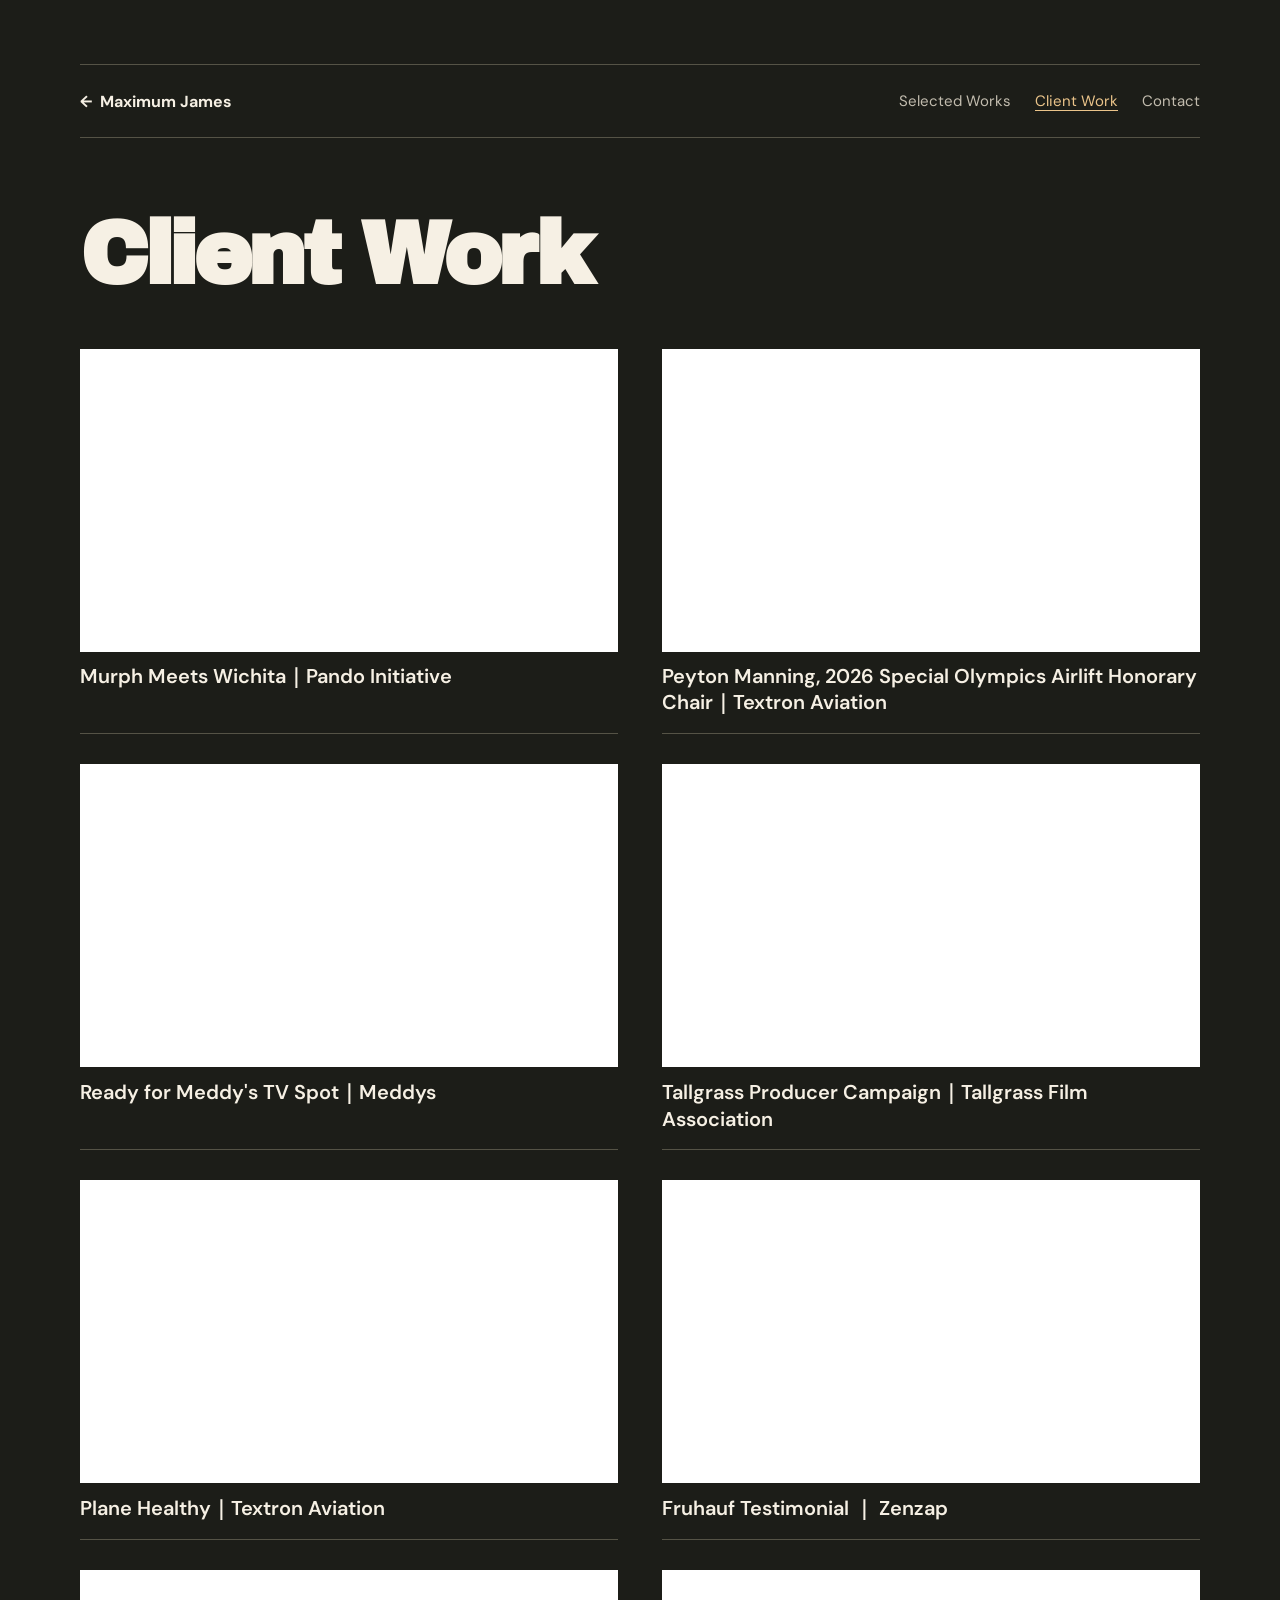
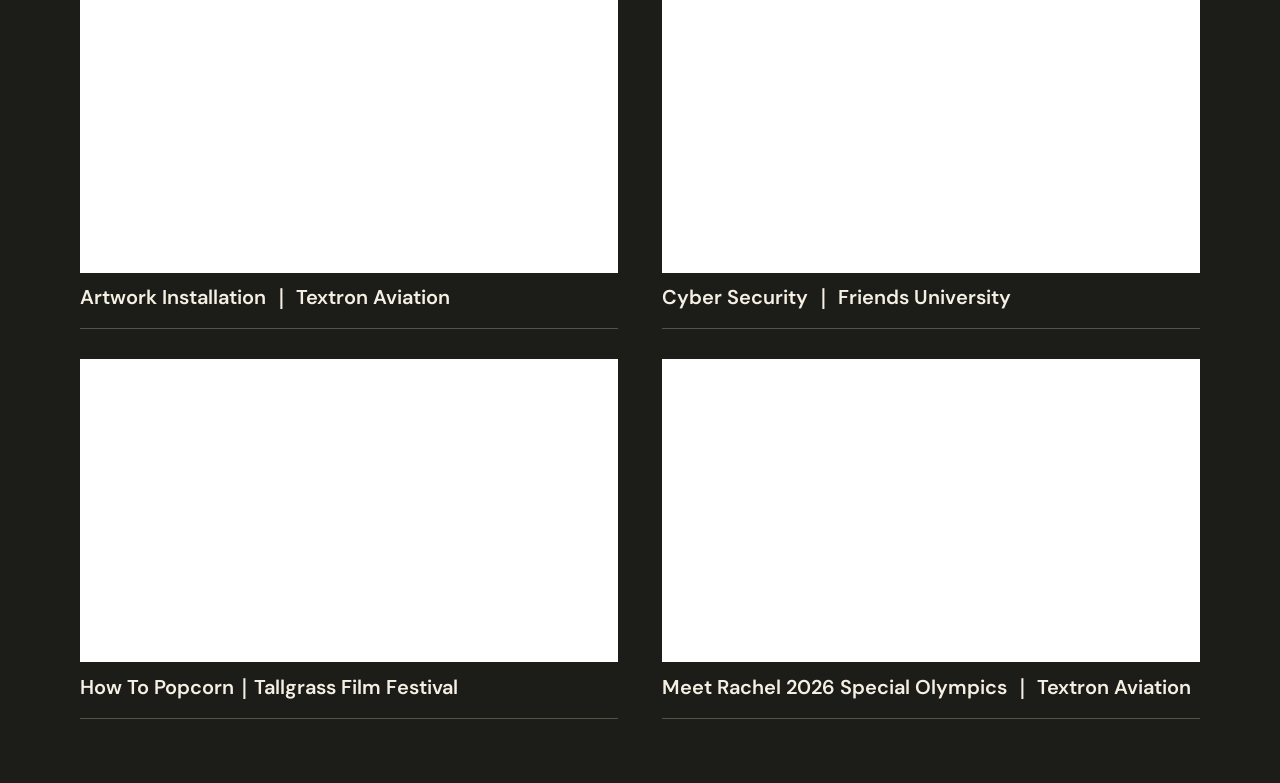
==== client-work/index.html @ 44685f7e "Add the clean Client Work page" ====
<!doctype html>
<html lang="en">
<head>
  <meta charset="utf-8">
  <meta name="viewport" content="width=device-width, initial-scale=1">
  <meta name="description" content="Watch client work by Maximum James.">
  <meta name="theme-color" content="#1c1d18">
  <title>Client Work | Maximum James</title>
  <base href="../">
  <link rel="canonical" href="https://maximumjames.net/client-work/">
  <link rel="preconnect" href="https://fonts.googleapis.com">
  <link rel="preconnect" href="https://fonts.gstatic.com" crossorigin>
  <link rel="stylesheet" href="https://fonts.googleapis.com/css2?family=Archivo+Black&family=DM+Sans:wght@400;500;600;700&display=swap">
  <link rel="stylesheet" href="styles.css">
  <script src="videos.js" defer></script>
  <script src="players.js" defer></script>
</head>
<body>
  <main class="gallery">
    <nav class="gallery-nav" aria-label="Portfolio pages">
      <a class="home-link" href="./"><span aria-hidden="true">←</span> Maximum James</a>
      <div class="gallery-sections">
        <a href="selected-works/">Selected Works</a>
        <a href="client-work/" aria-current="page">Client Work</a>
        <a href="contact/">Contact</a>
      </div>
    </nav>

    <h1>Client Work</h1>
    <p class="video-empty">Videos coming soon.</p>
    <ul class="video-grid" data-video-grid="clientWork" role="list" hidden></ul>
  </main>
</body>
</html>
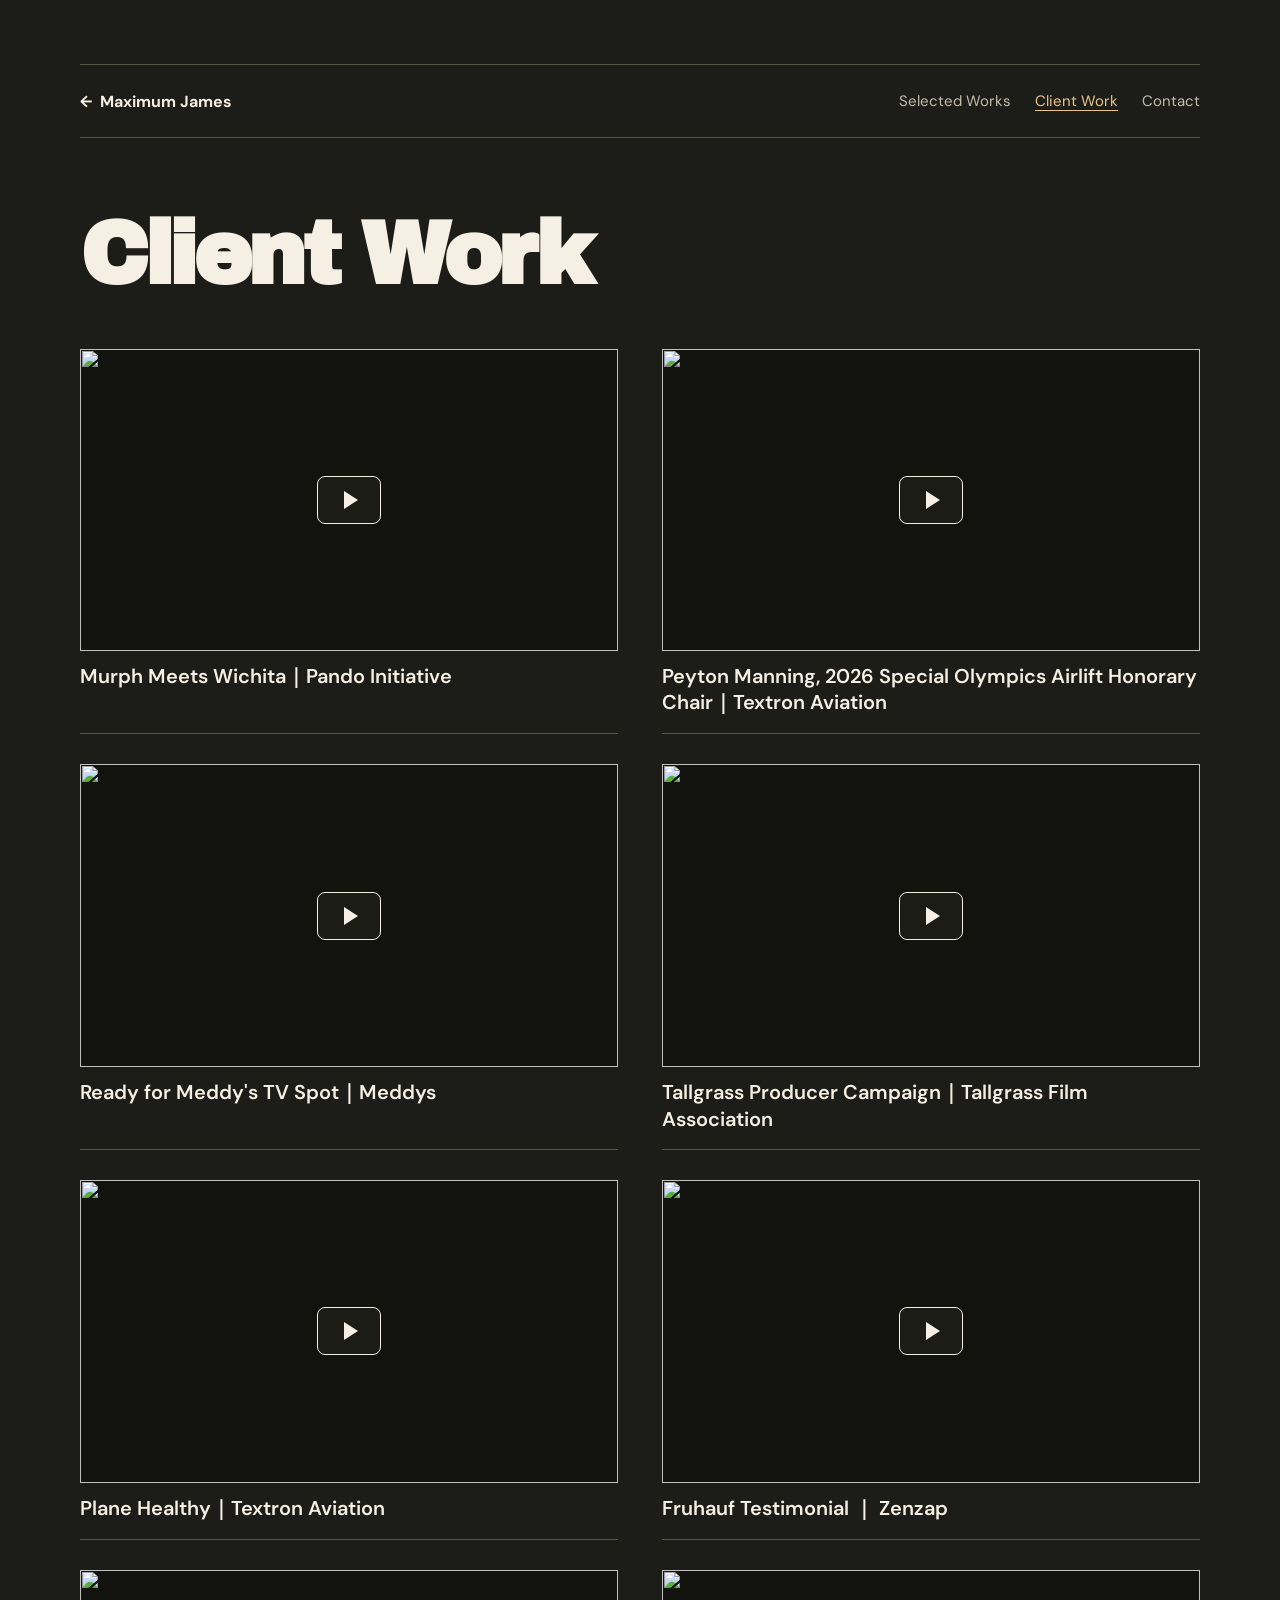
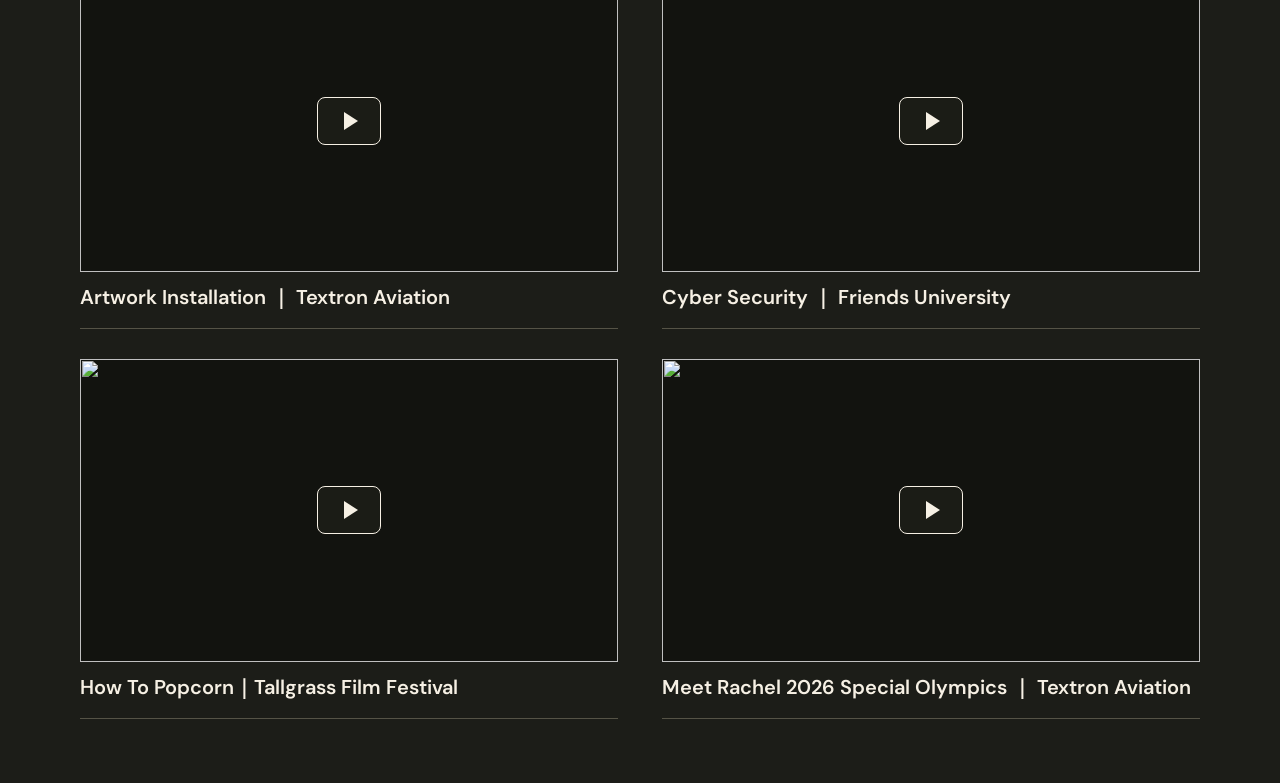
==== commit 8a753b7b: "Add quiet mouse clicks and a hidden contact-page game Play subtle mechanical clicks for site interac" ====
--- a/client-work/index.html
+++ b/client-work/index.html
@@ -12,6 +12,7 @@
   <link rel="preconnect" href="https://fonts.gstatic.com" crossorigin>
   <link rel="stylesheet" href="https://fonts.googleapis.com/css2?family=Archivo+Black&family=DM+Sans:wght@400;500;600;700&display=swap">
   <link rel="stylesheet" href="styles.css">
+  <script src="click-sound.js" defer></script>
   <script src="videos.js" defer></script>
   <script src="players.js" defer></script>
 </head>
